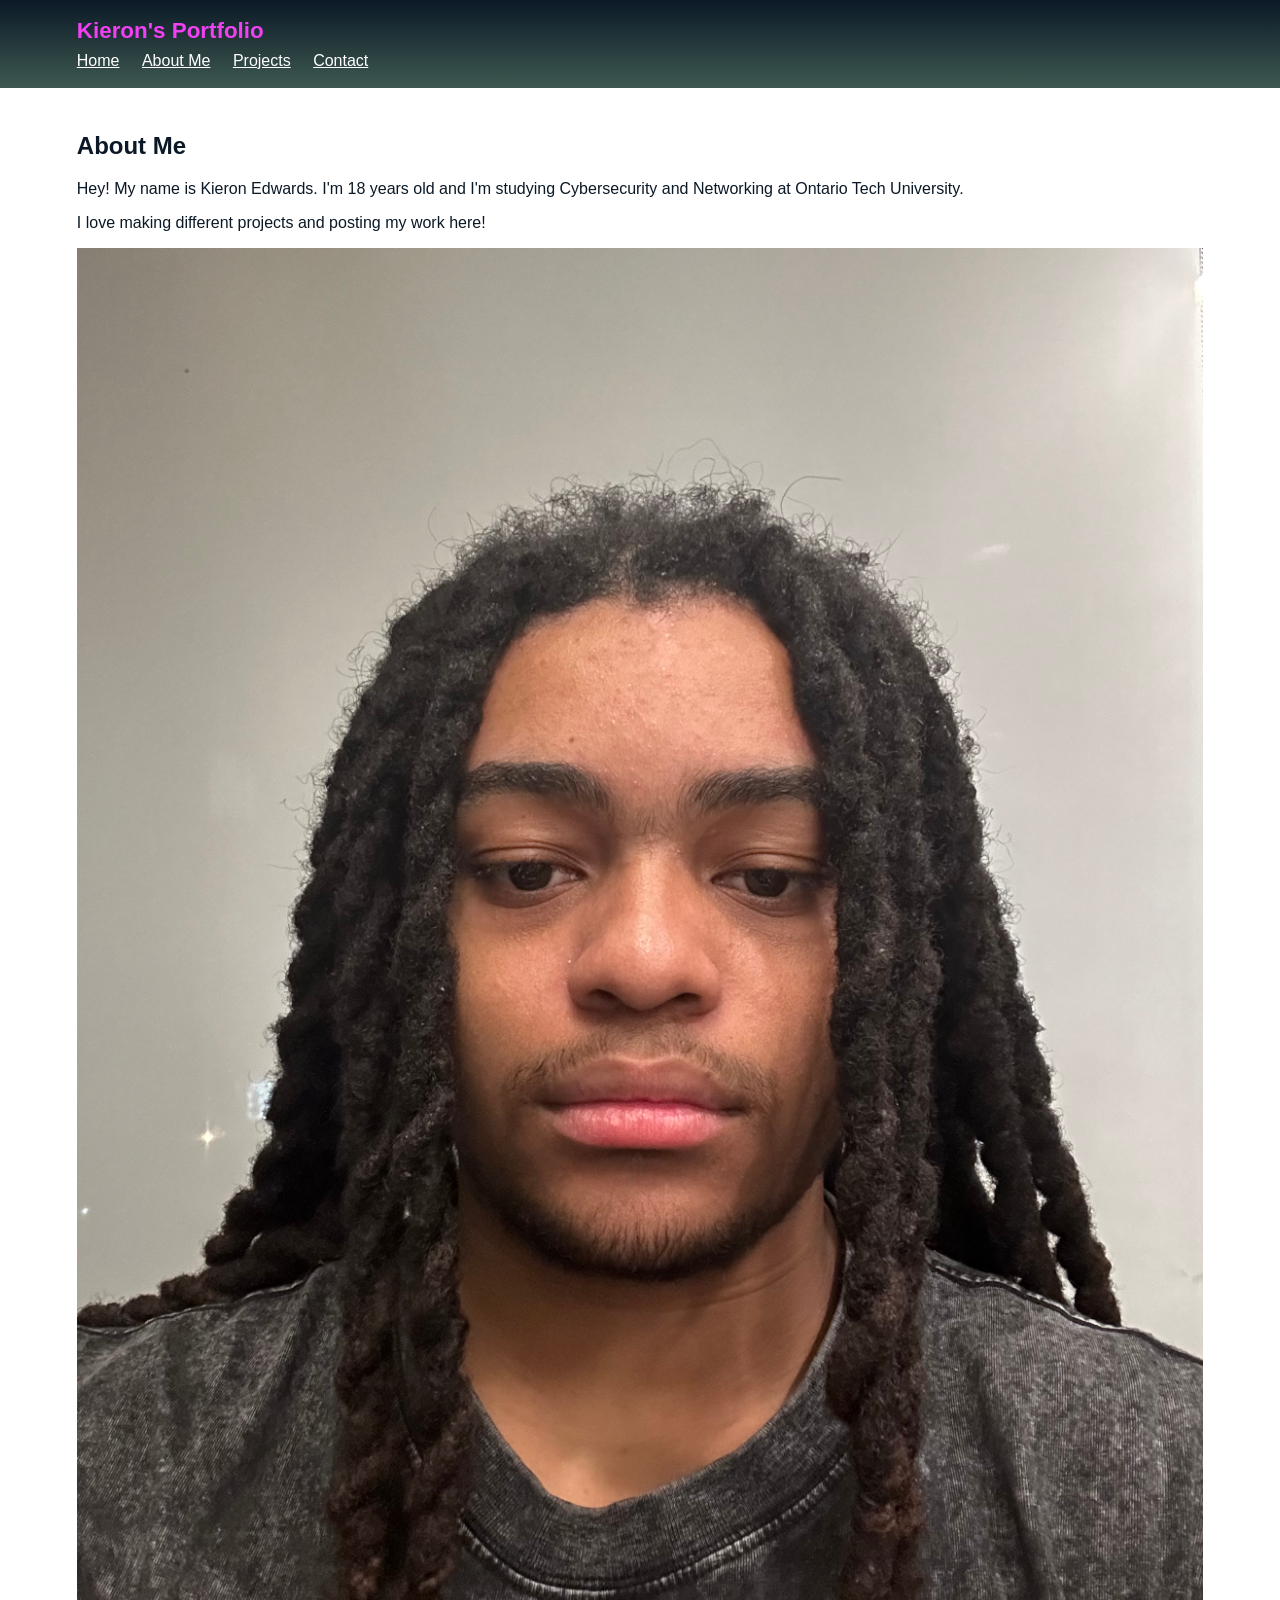
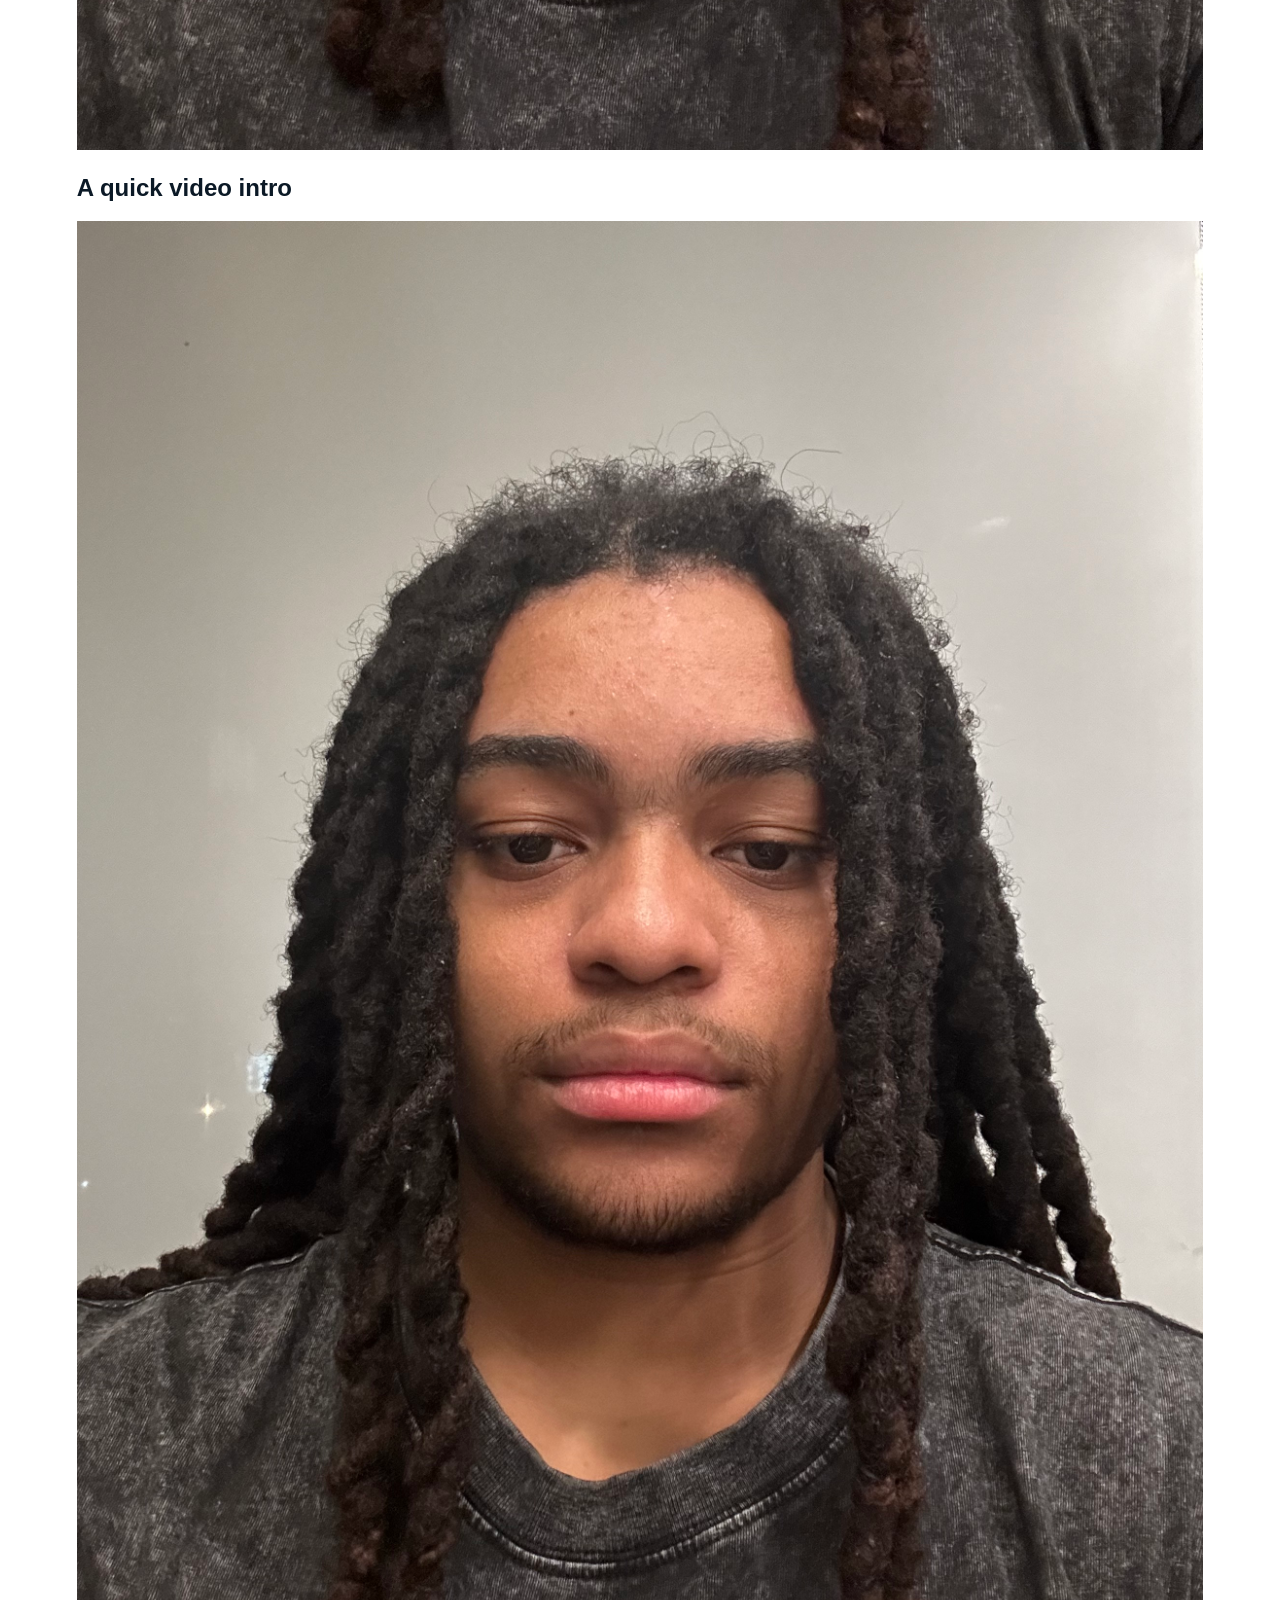
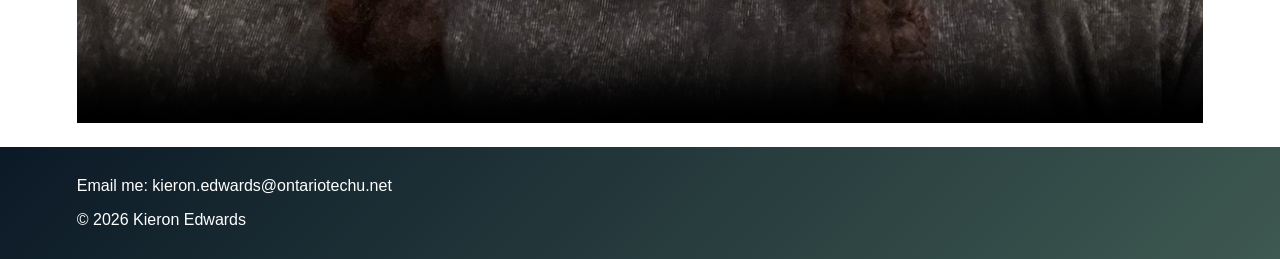
==== about.html @ a8032664 "Initial portfolio website" ====
<!DOCTYPE html>
<html lang="en">
<head>
    <meta charset="UTF-8">
    <!-- helps it fit on phones too -->
    <meta name="viewport" content="width=device-width, initial-scale=1">
    <title>About Me | Kieron's Portfolio</title>
    <link rel="stylesheet" href="style.css">
    <!-- the screen size picks the css file -->
    <link rel="stylesheet" href="mobile.css" media="screen and (max-width: 600px)">
    <link rel="stylesheet" href="tablet.css" media="screen and (min-width: 601px) and (max-width: 900px)">
    <link rel="stylesheet" href="desktop.css" media="screen and (min-width: 901px)">
</head>
<body>
    <!-- name and links for the other pages -->
    <header class="site-header">
        <div class="page-width">
            <p class="site-name">Kieron's Portfolio</p>
            <nav>
                <ul class="nav-list">
                    <li><a href="index.html">Home</a></li>
                    <li><a href="about.html">About Me</a></li>
                    <li><a href="projects.html">Projects</a></li>
                    <li><a href="contact.html">Contact</a></li>
                </ul>
            </nav>
        </div>
    </header>

    <!-- bit about me, plus my photo and video -->
    <main class="page-width">
        <article>
            <h1>About Me</h1>

            <p>Hey! My name is Kieron Edwards. I'm 18 years old and I'm studying Cybersecurity and Networking at Ontario Tech University.</p>
            <p>I love making different projects and posting my work here!</p>

            <!-- my photo is in the images folder -->
            <img src="images/profile.jpeg" alt="Profile photo">

            <section>
                <h2>A quick video intro</h2>
                <!-- controls are for playing and pausing -->
                <video class="intro-video" controls poster="images/profile.jpeg">
                    <source src="videos/introduction.mp4" type="video/mp4">
                </video>
            </section>
        </article>
    </main>

    <!-- my email and copyright at the bottom -->
    <footer class="site-footer">
        <div class="page-width">
            <p>Email me: kieron.edwards@ontariotechu.net</p>
            <p>© 2026 Kieron Edwards</p>
        </div>
    </footer>
</body>
</html>
---- style.css ----
/* basic stuff for all the pages */
body {
    margin: 0;
    background-color: white;
    color: #0b1926;
    font-family: Arial, sans-serif;
}

/* leaves some room at the sides */
.page-width {
    margin: auto;
}

/* the header gradient goes top to bottom */
.site-header {
    padding: 18px 0;
    background: linear-gradient(#0b1926, #3e5951);
    color: white;
}

.site-name {
    margin: 0 0 8px;
    color: #ef41f2;
    font-size: 1.4em;
    font-weight: bold;
}

.nav-list {
    margin: 0;
    padding: 0;
    list-style: none;
}

/* puts the links beside each other */
.nav-list li {
    display: inline;
    margin-right: 18px;
}

.nav-list a {
    color: white;
}

/* room around the page content */
main {
    padding: 24px 0;
}

/* photo gets smaller with the page */
img {
    width: 100%;
    height: auto;
}

/* video does too */
.intro-video {
    display: block;
    width: 100%;
    height: auto;
}

/* labels go on their own line */
.contact-form label {
    display: block;
}

/* fields fill the form width */
.contact-form input,
.contact-form textarea {
    box-sizing: border-box;
    width: 100%;
    padding: 10px;
    border: 1px solid #736f6c;
    font-family: Arial, sans-serif;
    font-size: 1em;
}

/* angled gradient for the assignment */
.site-footer {
    padding: 14px 0;
    background: linear-gradient(135deg, #0b1926, #3e5951);
    color: white;
}
---- mobile.css ----
/* phone size, with a bit more room at the sides */
.page-width {
    width: 94%;
}

.nav-list li {
    margin-right: 10px;
}
---- tablet.css ----
/* tablet size */
.page-width {
    width: 92%;
}
---- desktop.css ----
/* desktop size */
.page-width {
    width: 88%;
}
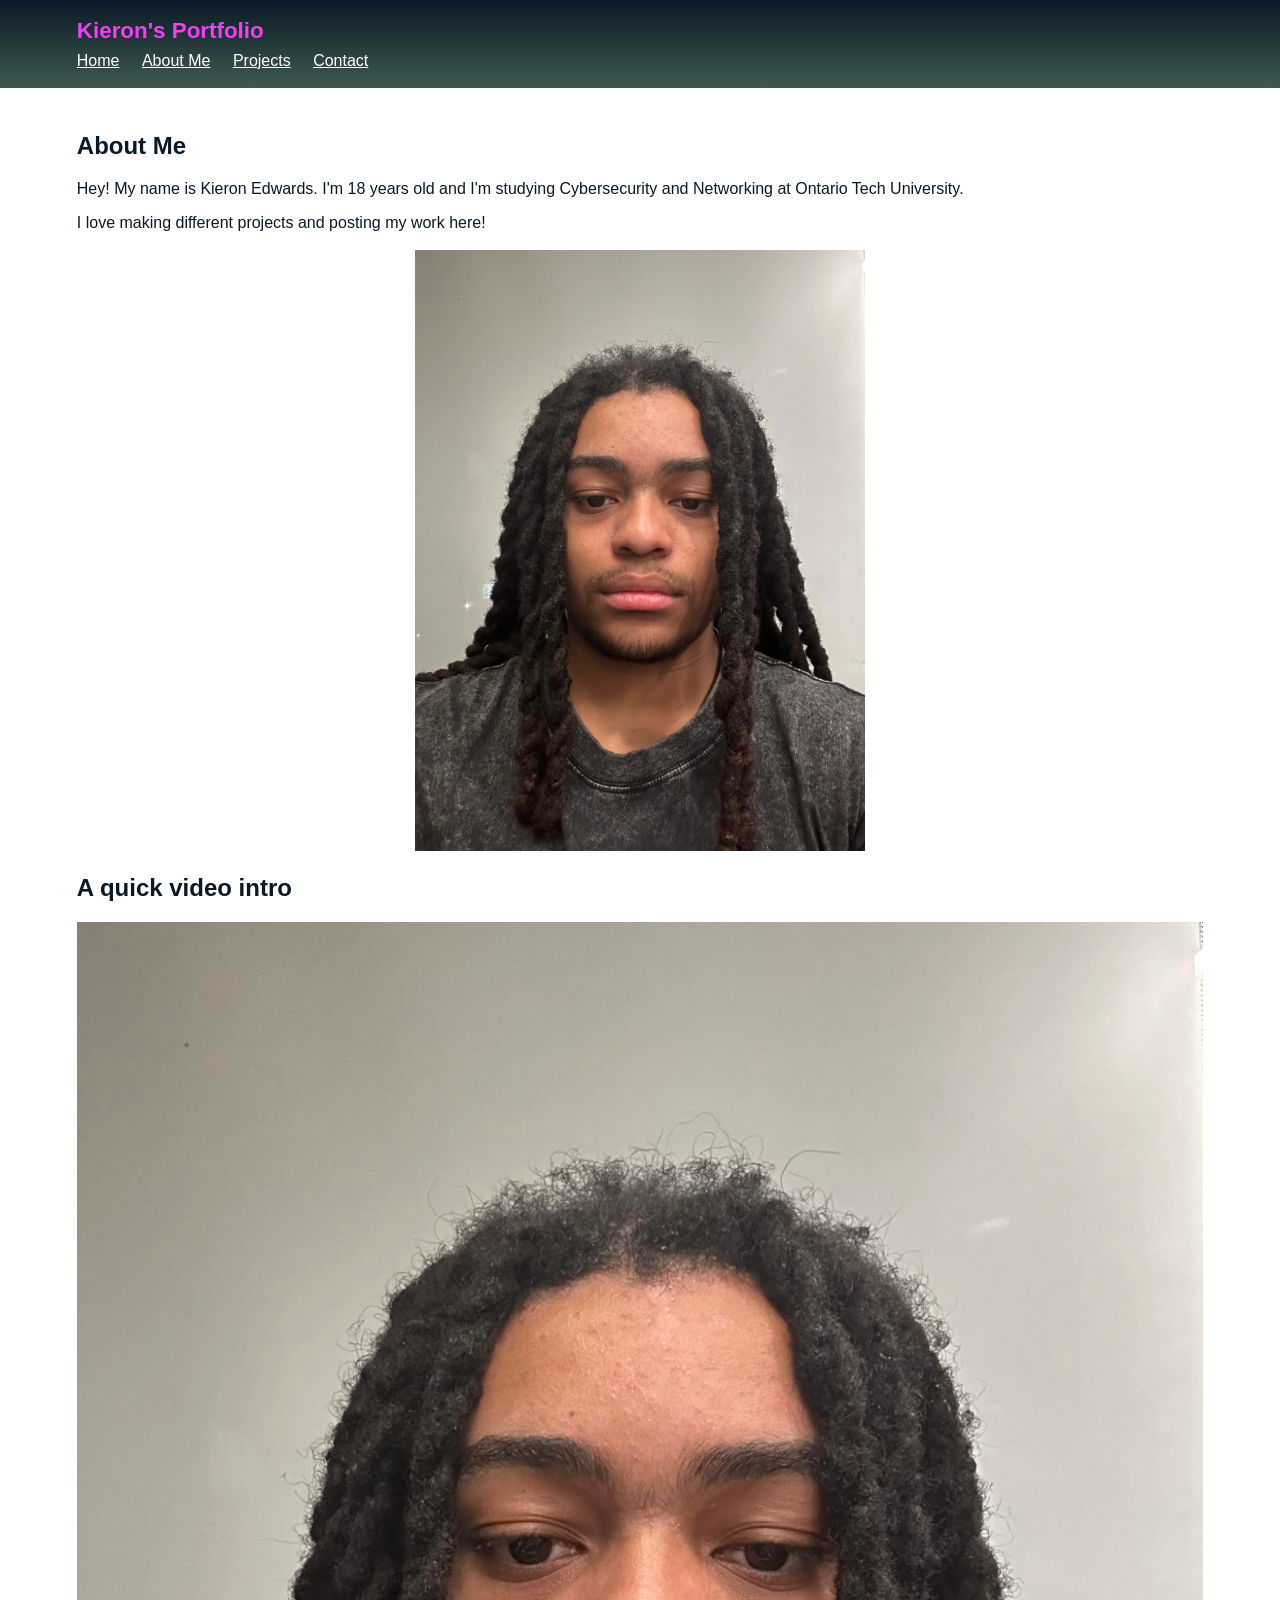
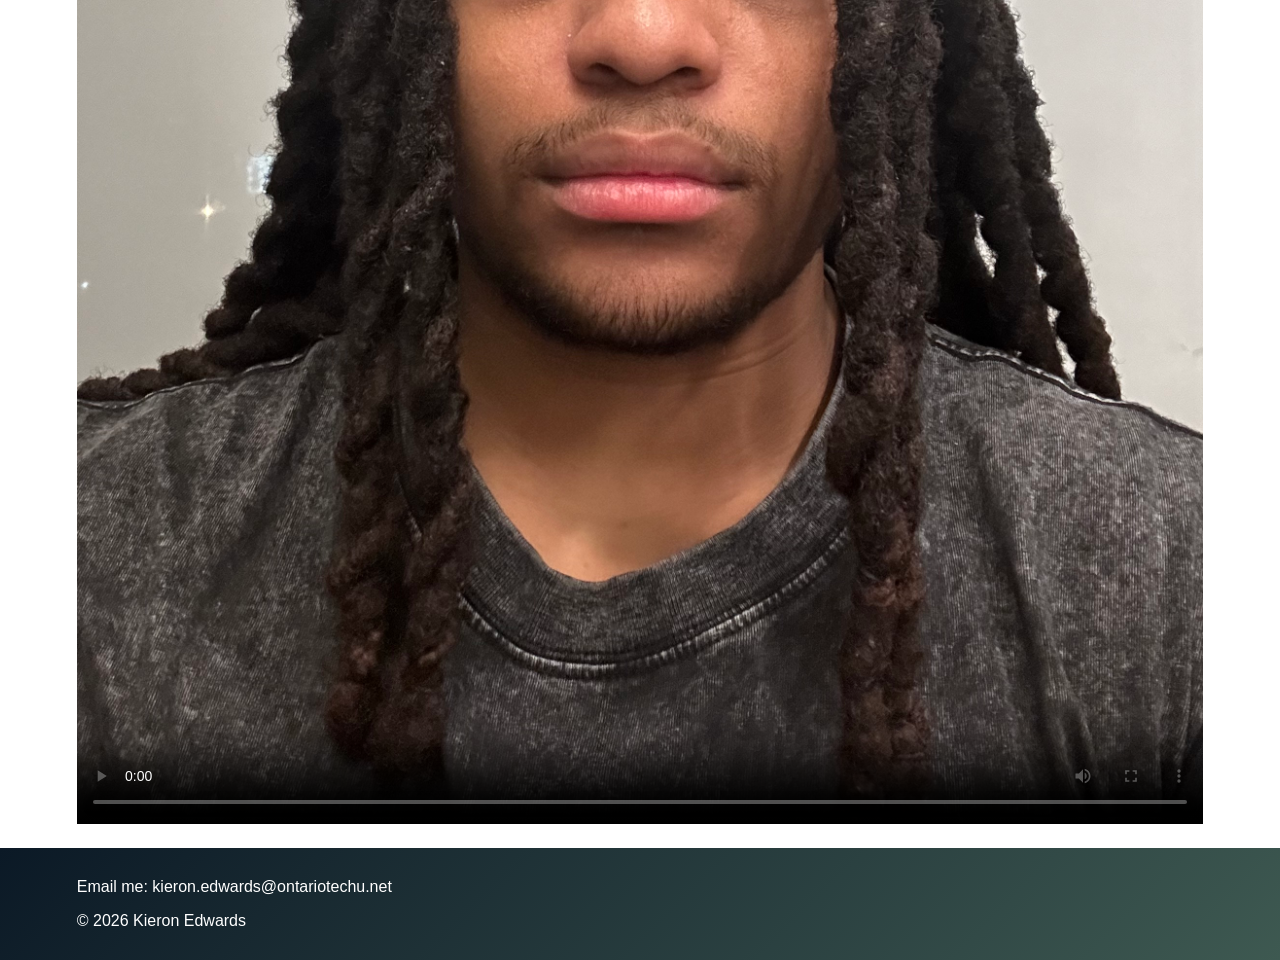
==== commit 6eb30735: "Fixed photo wrapper 40% 60%" ====
--- a/about.html
+++ b/about.html
@@ -36,7 +36,9 @@
             <p>I love making different projects and posting my work here!</p>
 
             <!-- my photo is in the images folder -->
-            <img src="images/profile.jpeg" alt="Profile photo">
+            <div class="photo-wrapper">
+                <img src="images/profile.jpeg" alt="Profile photo">
+            </div>
 
             <section>
                 <h2>A quick video intro</h2>
--- a/style.css
+++ b/style.css
@@ -46,7 +46,12 @@
     padding: 24px 0;
 }
 
-/* photo gets smaller with the page */
+/* keeps my photo from filling the whole page */
+.photo-wrapper {
+    width: 50%;
+    margin: 18px auto;
+}
+
 img {
     width: 100%;
     height: auto;
--- a/mobile.css
+++ b/mobile.css
@@ -7,3 +7,7 @@
     margin-right: 10px;
 }
 
+.photo-wrapper {
+    width: 80%;
+}
+
--- a/tablet.css
+++ b/tablet.css
@@ -3,3 +3,7 @@
     width: 92%;
 }
 
+.photo-wrapper {
+    width: 60%;
+}
+
--- a/desktop.css
+++ b/desktop.css
@@ -3,3 +3,7 @@
     width: 88%;
 }
 
+.photo-wrapper {
+    width: 40%;
+}
+
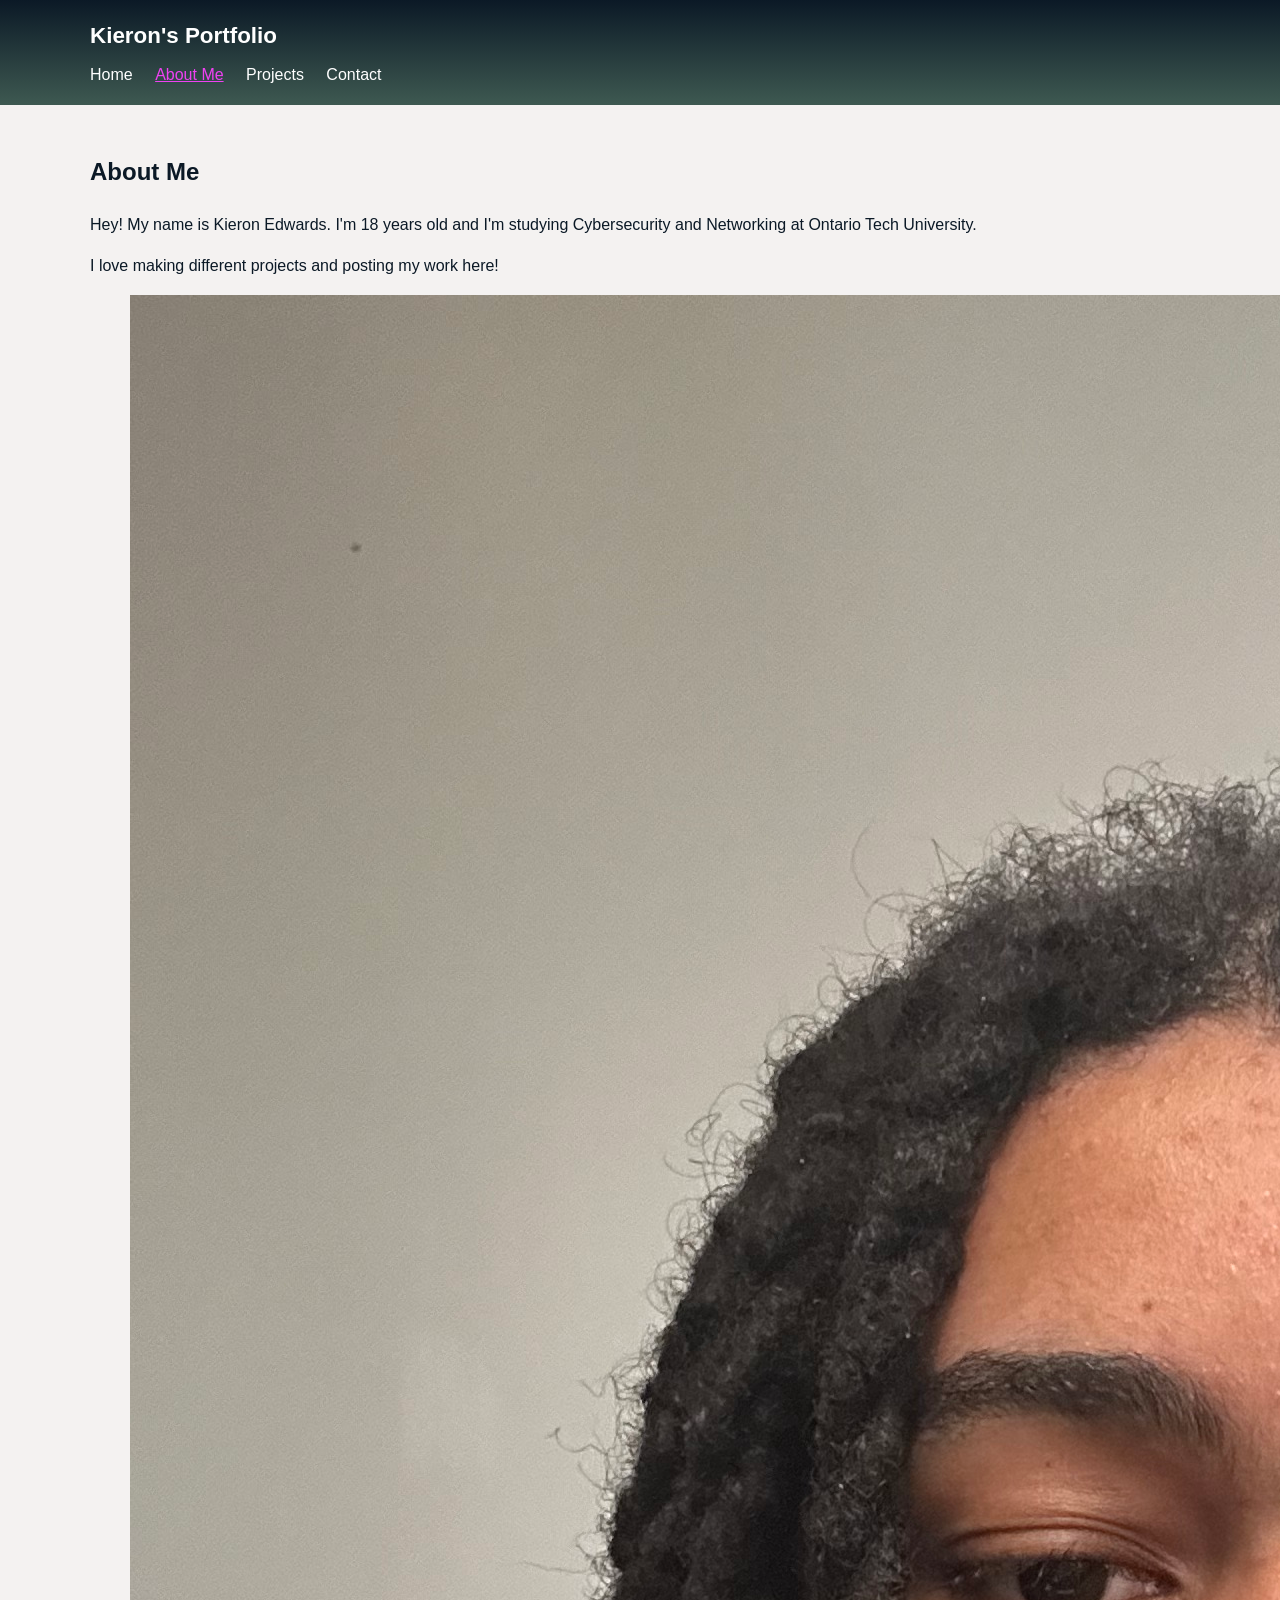
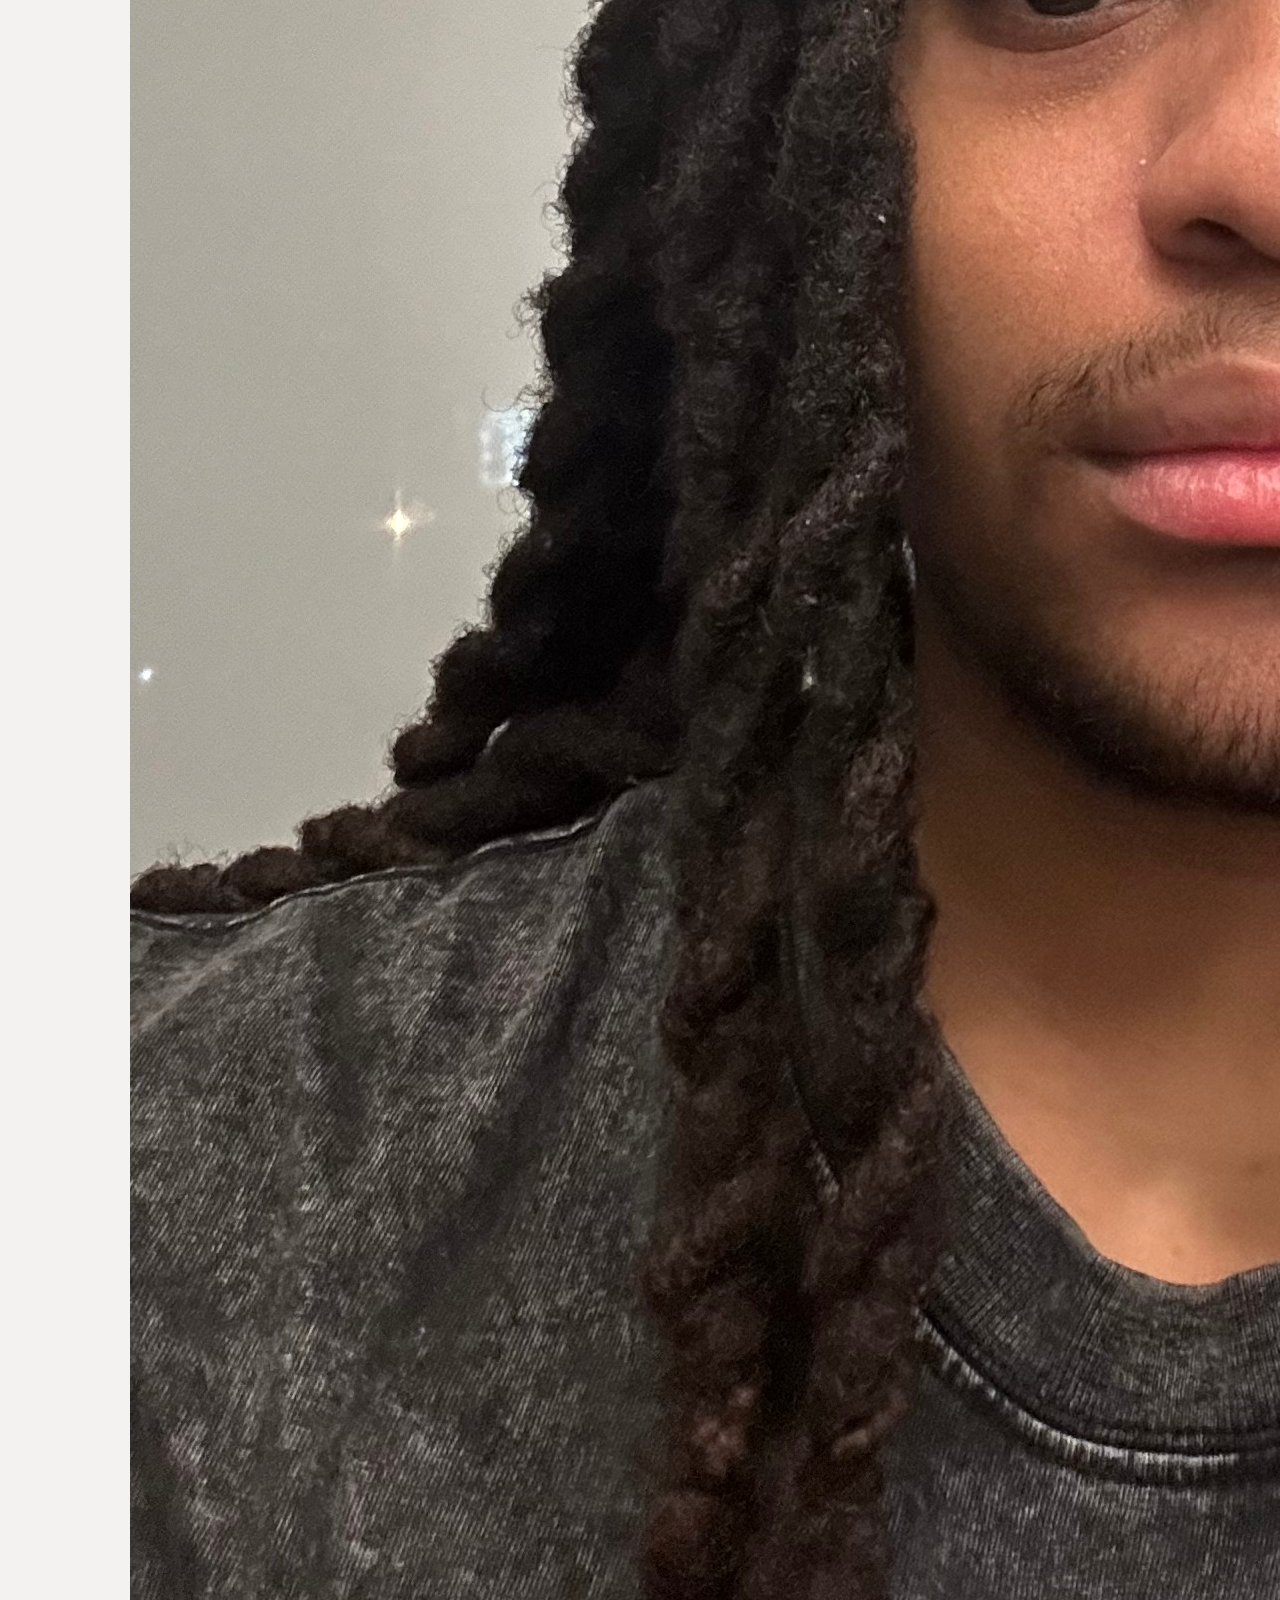
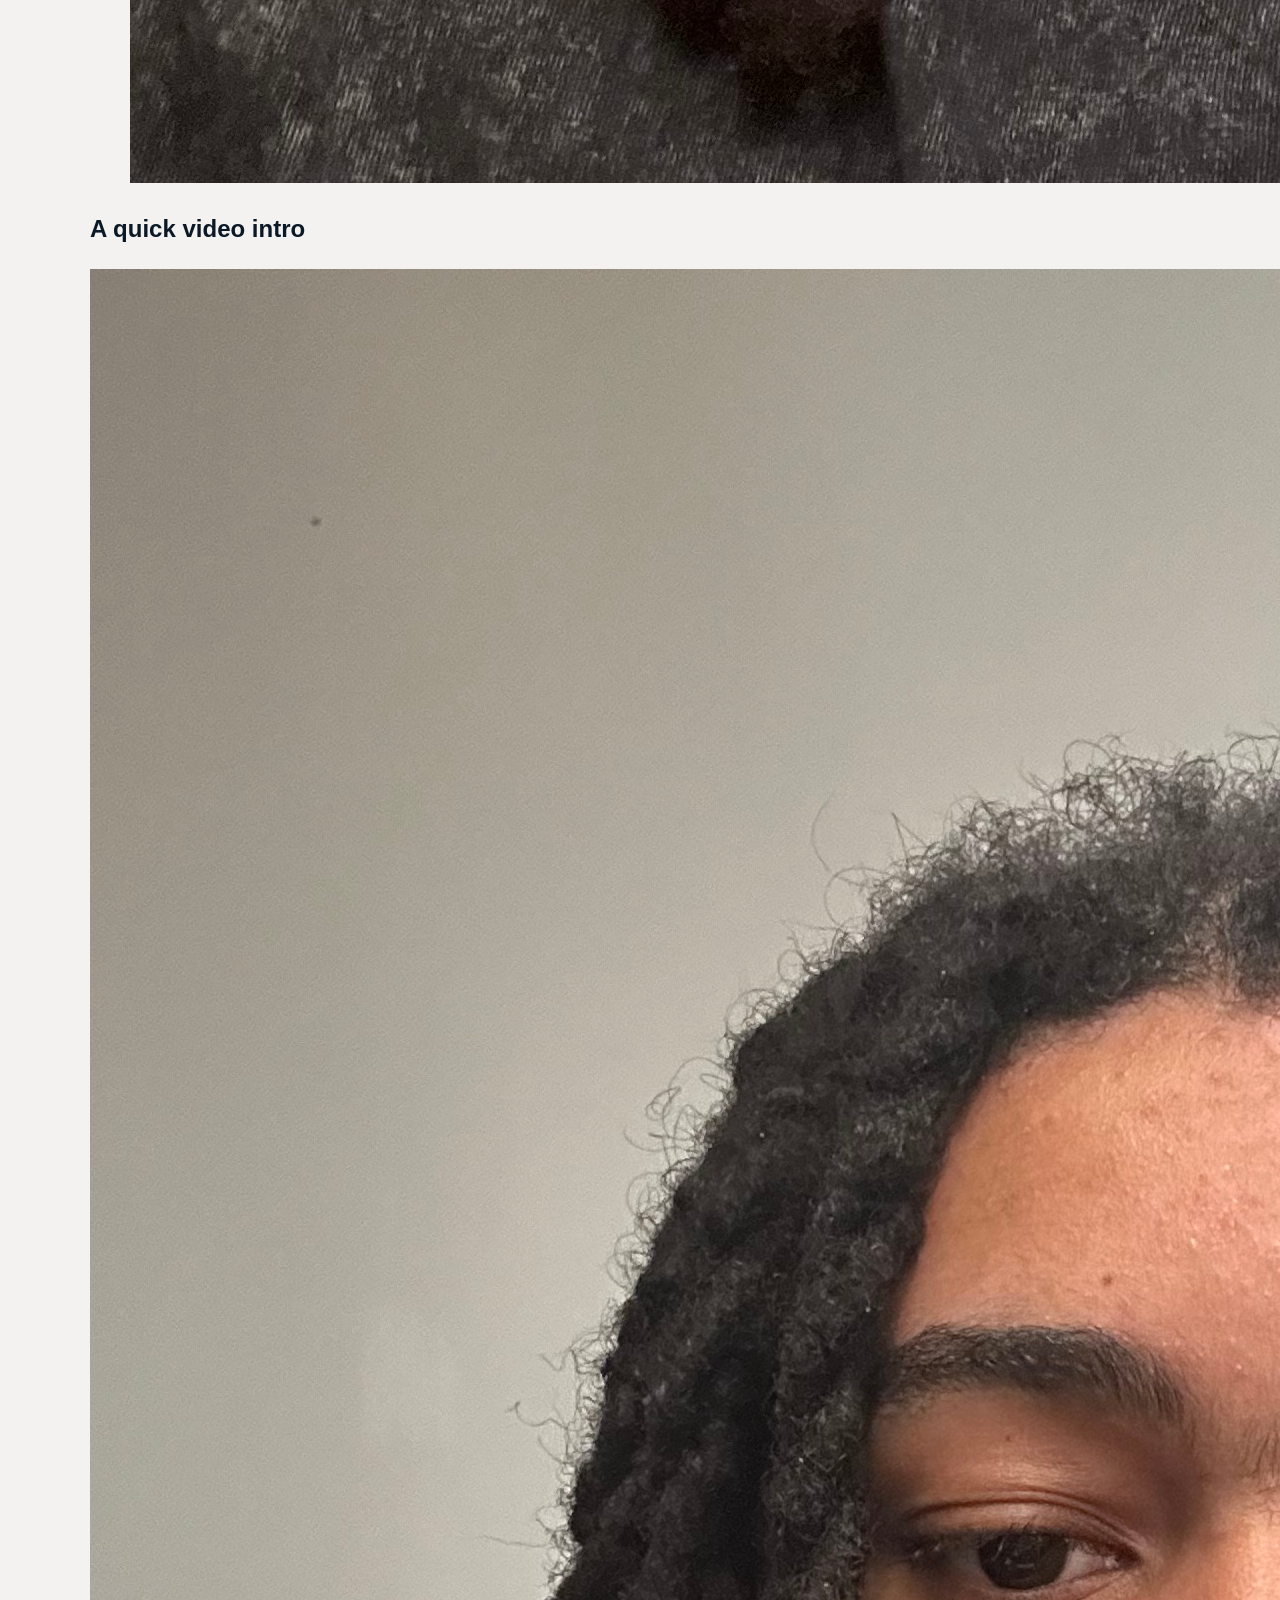
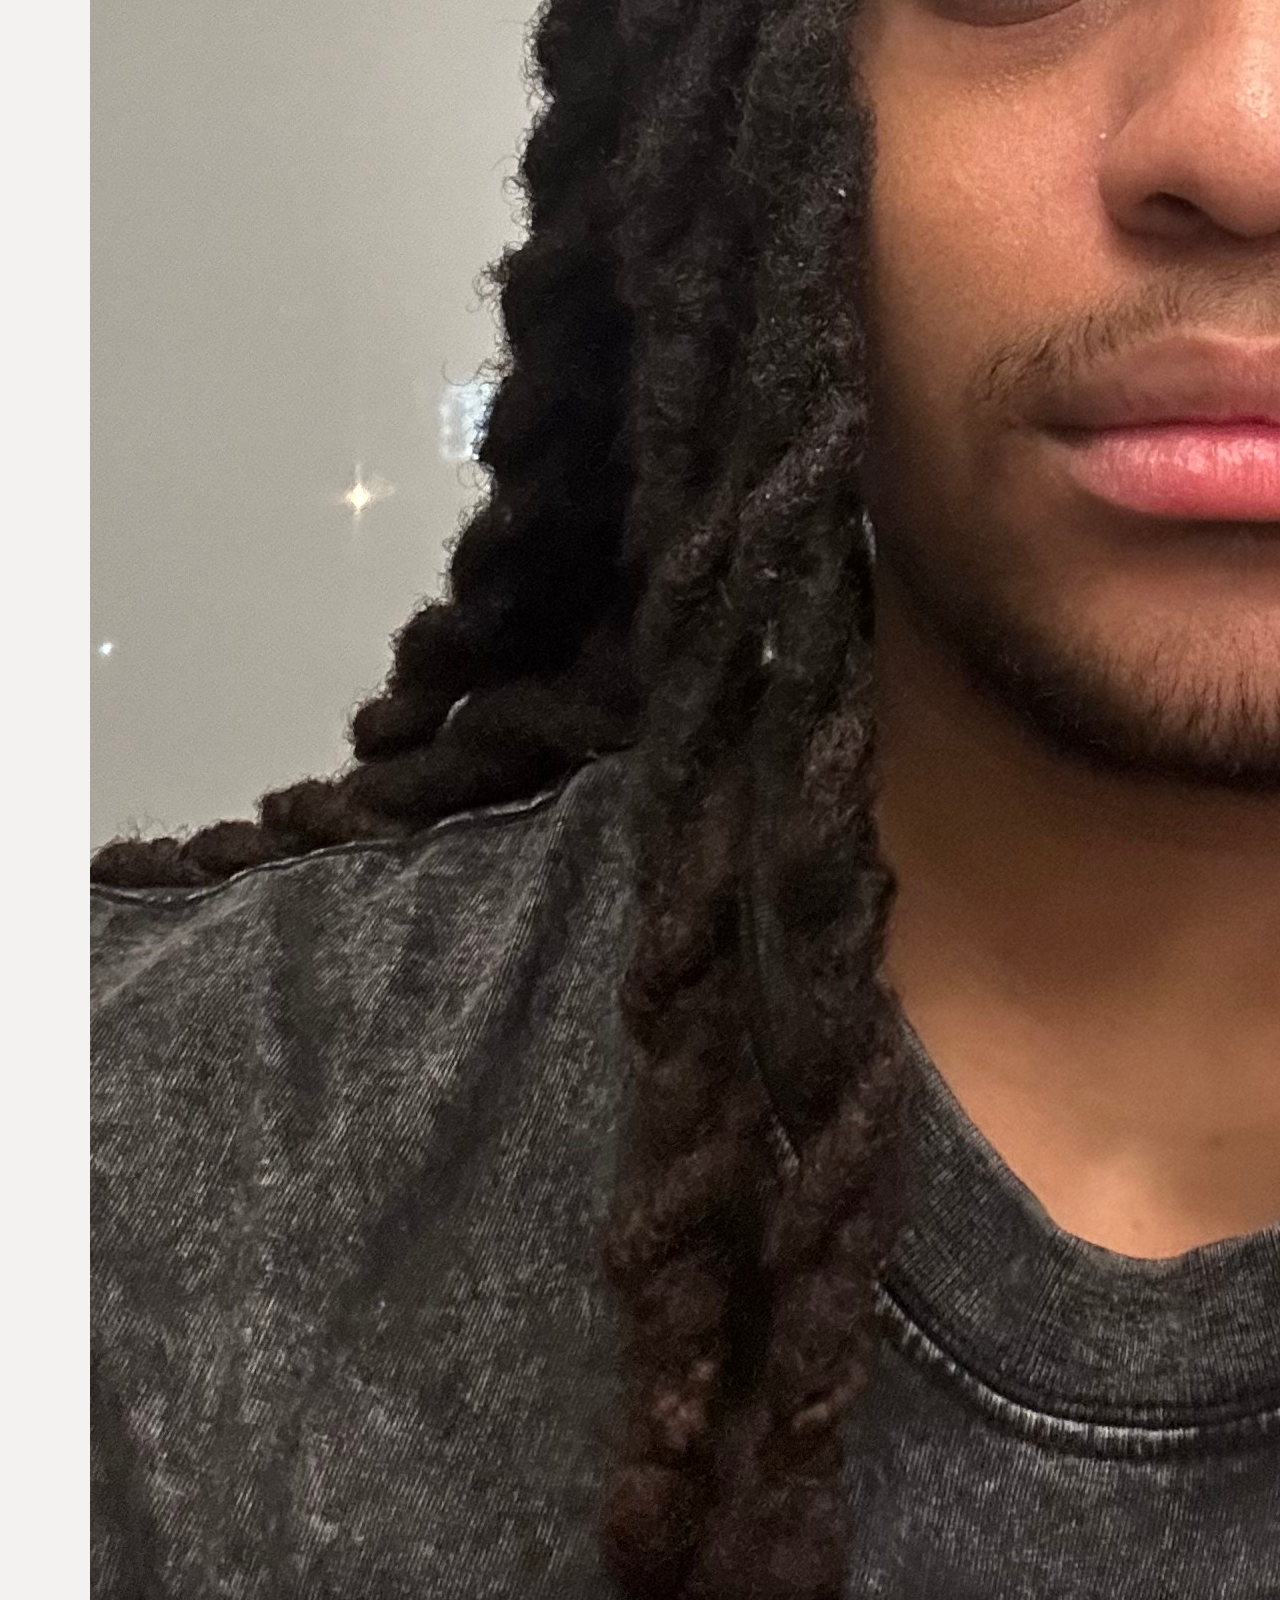
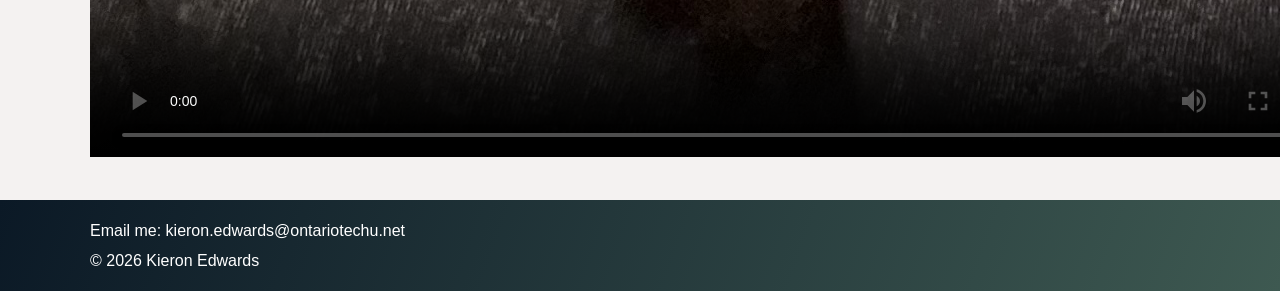
==== commit 477a2467: "Final website fixes" ====
--- a/about.html
+++ b/about.html
@@ -1,25 +1,30 @@
 <!DOCTYPE html>
 <html lang="en">
+
+
 <head>
     <meta charset="UTF-8">
-    <!-- helps it fit on phones too -->
+    <!-- makes the page fit the phone or computer screen -->
     <meta name="viewport" content="width=device-width, initial-scale=1">
     <title>About Me | Kieron's Portfolio</title>
     <link rel="stylesheet" href="style.css">
-    <!-- the screen size picks the css file -->
+    <!-- only one of these screen size file used at one tiem -->
     <link rel="stylesheet" href="mobile.css" media="screen and (max-width: 600px)">
     <link rel="stylesheet" href="tablet.css" media="screen and (min-width: 601px) and (max-width: 900px)">
     <link rel="stylesheet" href="desktop.css" media="screen and (min-width: 901px)">
 </head>
+
+
+
 <body>
-    <!-- name and links for the other pages -->
+    <!-- site name and links to the other pages and stuff -->
     <header class="site-header">
         <div class="page-width">
             <p class="site-name">Kieron's Portfolio</p>
-            <nav>
+            <nav aria-label="Main navigation">
                 <ul class="nav-list">
                     <li><a href="index.html">Home</a></li>
-                    <li><a href="about.html">About Me</a></li>
+                    <li><a href="about.html" aria-current="page">About Me</a></li>
                     <li><a href="projects.html">Projects</a></li>
                     <li><a href="contact.html">Contact</a></li>
                 </ul>
@@ -27,22 +32,23 @@
         </div>
     </header>
 
-    <!-- bit about me, plus my photo and video -->
+
+    <!-- intro, photo, and video -->
     <main class="page-width">
         <article>
             <h1>About Me</h1>
-
             <p>Hey! My name is Kieron Edwards. I'm 18 years old and I'm studying Cybersecurity and Networking at Ontario Tech University.</p>
             <p>I love making different projects and posting my work here!</p>
 
-            <!-- my photo is in the images folder -->
-            <div class="photo-wrapper">
-                <img src="images/profile.jpeg" alt="Profile photo">
-            </div>
 
-            <section>
-                <h2>A quick video intro</h2>
-                <!-- controls are for playing and pausing -->
+            <figure>
+                <!-- photo is inside images folder -->
+                <img class="profile-photo" src="images/profile.jpeg" alt="Profile photo">
+            </figure>
+
+            <section aria-labelledby="video-heading">
+                <h2 id="video-heading">A quick video intro</h2>
+                <!-- controls let people play and pause the video -->
                 <video class="intro-video" controls poster="images/profile.jpeg">
                     <source src="videos/introduction.mp4" type="video/mp4">
                 </video>
@@ -50,12 +56,16 @@
         </article>
     </main>
 
-    <!-- my email and copyright at the bottom -->
+
+    <!-- contacts -->
     <footer class="site-footer">
         <div class="page-width">
             <p>Email me: kieron.edwards@ontariotechu.net</p>
             <p>© 2026 Kieron Edwards</p>
         </div>
     </footer>
+
+
+
 </body>
 </html>
--- a/style.css
+++ b/style.css
@@ -1,26 +1,28 @@
-/* basic stuff for all the pages */
+/* shared colors from the adobe theme */
 body {
     margin: 0;
-    background-color: white;
-    color: #0b1926;
-    font-family: Arial, sans-serif;
+    background-color: #f4f2f1;
+    color: #0B1926;
+    font-family: Arial, Helvetica, sans-serif;
+    line-height: 1.6;
 }
 
-/* leaves some room at the sides */
+/* not too wide */
 .page-width {
-    margin: auto;
+    width: 90%;
+    max-width: 1100px;
+    margin-left: auto;
+    margin-right: auto;
 }
 
-/* the header gradient goes top to bottom */
 .site-header {
     padding: 18px 0;
-    background: linear-gradient(#0b1926, #3e5951);
     color: white;
+    background: linear-gradient(#0B1926, #3E5951);
 }
 
 .site-name {
     margin: 0 0 8px;
-    color: #ef41f2;
     font-size: 1.4em;
     font-weight: bold;
 }
@@ -31,7 +33,6 @@
     list-style: none;
 }
 
-/* puts the links beside each other */
 .nav-list li {
     display: inline;
     margin-right: 18px;
@@ -39,50 +40,144 @@
 
 .nav-list a {
     color: white;
+    text-decoration: none;
 }
 
-/* room around the page content */
-main {
-    padding: 24px 0;
+.nav-list a:hover,
+.nav-list a:focus,
+.nav-list a[aria-current="page"] {
+    color: #EF41F2;
+    text-decoration: underline;
 }
 
-/* keeps my photo from filling the whole page */
-.photo-wrapper {
-    width: 50%;
-    margin: 18px auto;
+main {
+    min-height: 60vh;
+    padding-top: 28px;
+    padding-bottom: 36px;
 }
 
-img {
-    width: 100%;
-    height: auto;
+.intro-panel,
+.content-panel,
+.home-links {
+    margin-bottom: 22px;
+    padding: 24px;
+    background-color: white;
+    border-left: 5px solid #3E5951;
 }
 
-/* video does too */
-.intro-video {
-    display: block;
-    width: 100%;
-    height: auto;
+/* angled gradient */
+.intro-panel {
+    background: linear-gradient(135deg, #0B1926, #3E5951);
+    color: white;
 }
 
-/* labels go on their own line */
+.intro-panel h1 {
+    margin-top: 0;
+}
+
+.eyebrow {
+    color: #EF41F2;
+    font-weight: bold;
+    letter-spacing: 0.08em;
+}
+
+.placeholder-note {
+    color: #736F6C;
+}
+
+.intro-panel .placeholder-note {
+    color: #f1d4f2;
+}
+
+a {
+    color: #3E5951;
+}
+
+.intro-panel a {
+    color: white;
+}
+
+.text-link {
+    display: inline-block;
+    padding: 8px 14px;
+    background-color: #EF41F2;
+    color: #0B1926 !important;
+    font-weight: bold;
+    text-decoration: none;
+}
+
+.project-card {
+    width: 45%;
+    min-height: 130px;
+    margin: 1%;
+    padding: 1.5%;
+    float: left;
+    background-color: #f4f2f1;
+    border-top: 3px solid #EF41F2;
+}
+
+.project-card:nth-of-type(odd) {
+    clear: left;
+}
+
+.content-panel::after {
+    display: block;
+    clear: both;
+    content: "";
+}
+
+.photo-placeholder {
+    width: 100%;
+    max-width: 420px;
+    margin: 24px auto;
+    text-align: center;
+}
+
+.photo-box {
+    padding: 70px 10px;
+    background: linear-gradient(135deg, #736F6C, #595857);
+    color: white;
+}
+
 .contact-form label {
     display: block;
+    margin-bottom: 5px;
+    font-weight: bold;
 }
 
-/* fields fill the form width */
 .contact-form input,
 .contact-form textarea {
     box-sizing: border-box;
     width: 100%;
     padding: 10px;
-    border: 1px solid #736f6c;
-    font-family: Arial, sans-serif;
-    font-size: 1em;
+    border: 1px solid #736F6C;
+    font: inherit;
 }
 
-/* angled gradient for the assignment */
+.contact-form button {
+    padding: 10px 18px;
+    border: 0;
+    background-color: #3E5951;
+    color: white;
+    font: inherit;
+    cursor: pointer;
+}
+
+.contact-form button:hover,
+.contact-form button:focus {
+    background-color: #0B1926;
+}
+
 .site-footer {
     padding: 14px 0;
-    background: linear-gradient(135deg, #0b1926, #3e5951);
+    background: linear-gradient(110deg, #0B1926, #3E5951);
     color: white;
 }
+
+.site-footer p {
+    margin: 4px 0;
+}
+
+.site-footer .placeholder-note {
+    color: #f1d4f2;
+}
--- a/mobile.css
+++ b/mobile.css
@@ -1,13 +1,27 @@
-/* phone size, with a bit more room at the sides */
+body {
+    font-size: 16px;
+}
+
 .page-width {
     width: 94%;
 }
 
 .nav-list li {
-    margin-right: 10px;
+    display: inline-block;
+    margin: 4px 10px 4px 0;
 }
 
-.photo-wrapper {
-    width: 80%;
+.intro-panel,
+.content-panel,
+.home-links {
+    padding: 16px;
 }
 
+.project-card {
+    box-sizing: border-box;
+    width: 100%;
+    min-height: 0;
+    margin: 12px 0;
+    padding: 14px;
+    float: none;
+}
--- a/desktop.css
+++ b/desktop.css
@@ -1,9 +1,9 @@
-/* desktop size */
 .page-width {
     width: 88%;
 }
 
-.photo-wrapper {
-    width: 40%;
+.project-card {
+    width: 45%;
+    margin: 1%;
+    padding: 1.5%;
 }
-
